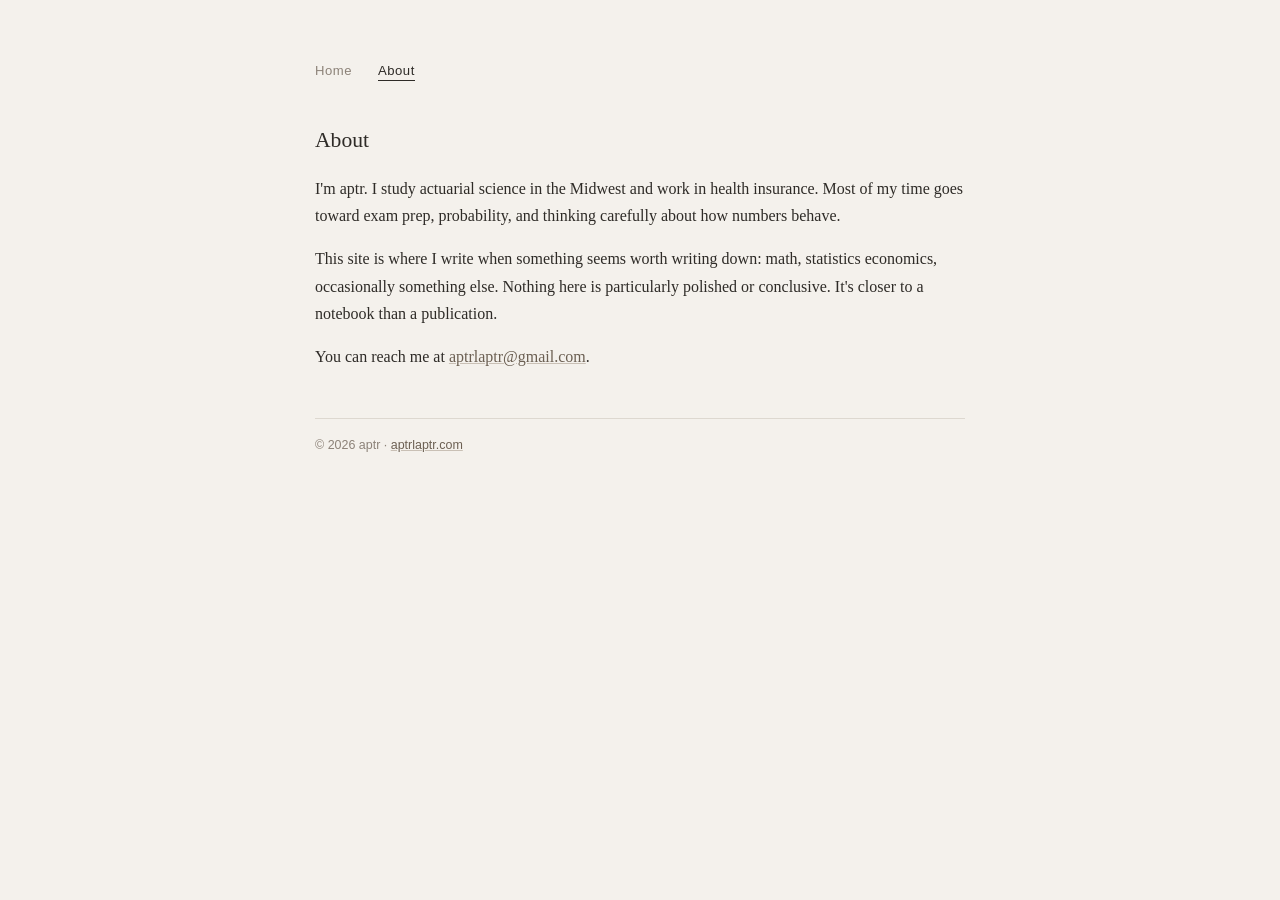
==== about.html @ 62548ceb "Create about.html" ====
<!DOCTYPE html>
<html lang="en">
<head>
  <meta charset="UTF-8">
  <meta name="viewport" content="width=device-width, initial-scale=1.0">
  <title>About</title>
  <link rel="stylesheet" href="style.css">
</head>
<body>

  <nav>
    <a href="/">Home</a>
    <a href="/about.html" class="active">About</a>
  </nav>

  <h1>About</h1>

  <article>
    <p>I'm aptr. I study actuarial science in the Midwest and work in health insurance.
    Most of my time goes toward exam prep, probability, and thinking carefully about
    how numbers behave.</p>

    <p>This site is where I write when something seems worth writing down:
    math, statistics economics, occasionally something else. Nothing here is
    particularly polished or conclusive. It's closer to a notebook than a publication.</p>

    <p>You can reach me at
    <a href="mailto:aptrlaptr@gmail.com">aptrlaptr@gmail.com</a>.</p>
  </article>

  <footer>© 2026 aptr · <a href="/">aptrlaptr.com</a></footer>

</body>
</html>
---- style.css ----
body {
  max-width: 650px;
  margin: 60px auto;
  font-family: Georgia, serif;
  line-height: 1.7;
  color: #2e2b27;
  background-color: #f4f1ec;
  padding: 0 20px;
}

a {
  color: #6b5f52;
  text-decoration: underline;
  text-decoration-color: #c9c0b5;
}

a:hover {
  color: #2e2b27;
  text-decoration-color: #2e2b27;
}

nav {
  margin-bottom: 2.5rem;
  font-family: sans-serif;
  font-size: 0.82rem;
  letter-spacing: 0.04em;
}

nav a {
  color: #8c8278;
  text-decoration: none;
  margin-right: 1.4rem;
  padding-bottom: 2px;
}

nav a:hover {
  color: #2e2b27;
}

nav a.active {
  color: #2e2b27;
  border-bottom: 1px solid #2e2b27;
}

h1 {
  font-size: 1.35rem;
  font-weight: normal;
  margin-bottom: 0.5rem;
}

hr {
  border: none;
  border-top: 1px solid #ddd8d0;
  margin: 1.5rem 0;
}

.bio {
  font-size: 0.95rem;
  color: #5a5148;
  margin-bottom: 1.5rem;
}

.post-list {
  list-style: none;
  padding: 0;
  margin: 0;
}

.post-list li {
  display: flex;
  align-items: baseline;
  gap: 0.75rem;
  margin-bottom: 0.55rem;
}

.post-meta {
  font-family: sans-serif;
  font-size: 0.8rem;
  color: #8c8278;
  margin-bottom: 1.75rem;
  display: flex;
  gap: 1rem;
  flex-wrap: wrap;
}

.post-date {
  color: #8c8278;
  font-size: 0.8rem;
  font-family: sans-serif;
  white-space: nowrap;
}

.tag {
  font-family: sans-serif;
  font-size: 0.68rem;
  letter-spacing: 0.06em;
  text-transform: uppercase;
  background: #ebe5db;
  color: #8c8278;
  padding: 2px 7px;
  border-radius: 3px;
  text-decoration: none;
}

footer {
  margin-top: 3rem;
  padding-top: 1rem;
  border-top: 1px solid #ddd8d0;
  font-family: sans-serif;
  font-size: 0.78rem;
  color: #8c8278;
}
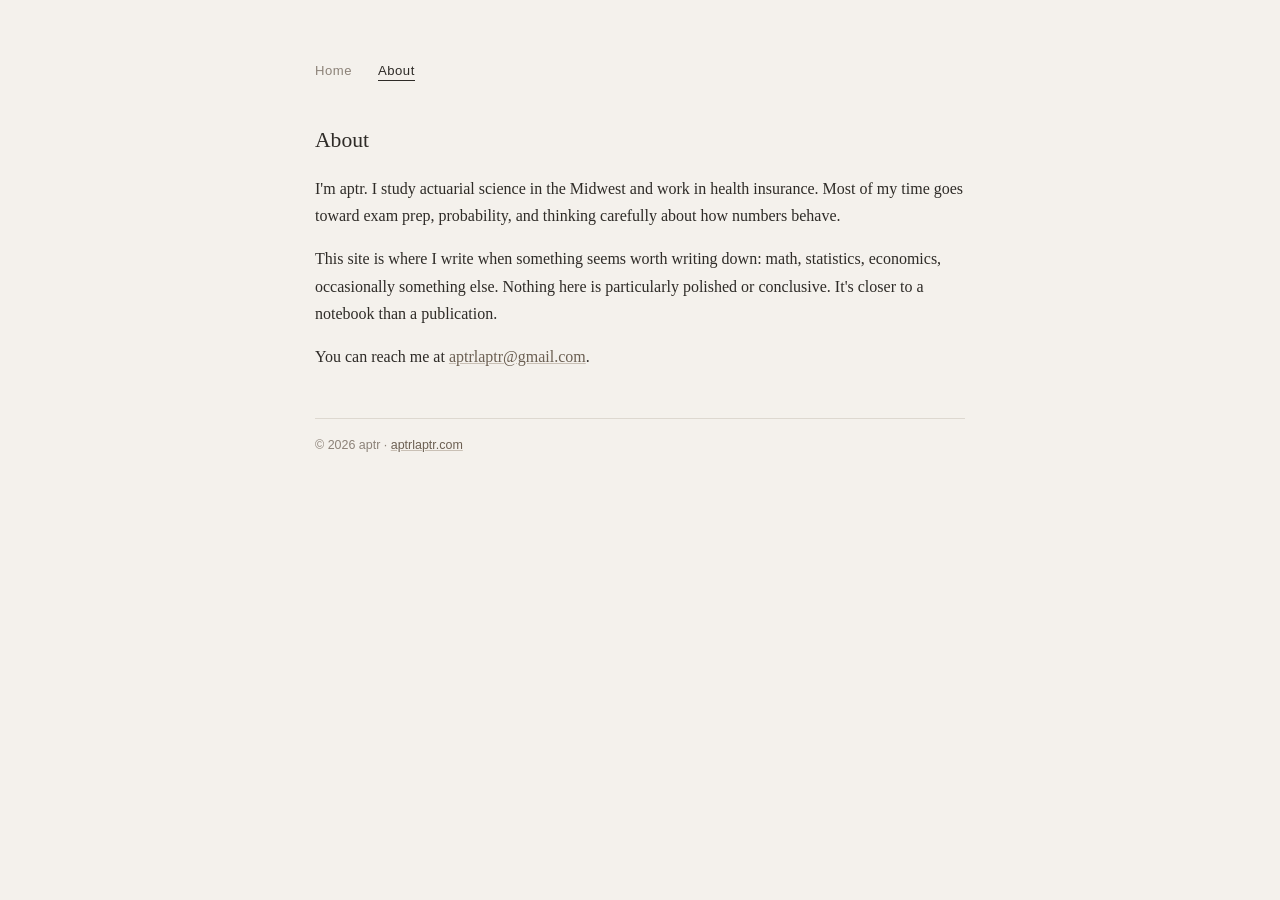
==== commit dff00d2f: "Update about.html" ====
--- a/about.html
+++ b/about.html
@@ -21,7 +21,7 @@
     how numbers behave.</p>
 
     <p>This site is where I write when something seems worth writing down:
-    math, statistics economics, occasionally something else. Nothing here is
+    math, statistics, economics, occasionally something else. Nothing here is
     particularly polished or conclusive. It's closer to a notebook than a publication.</p>
 
     <p>You can reach me at
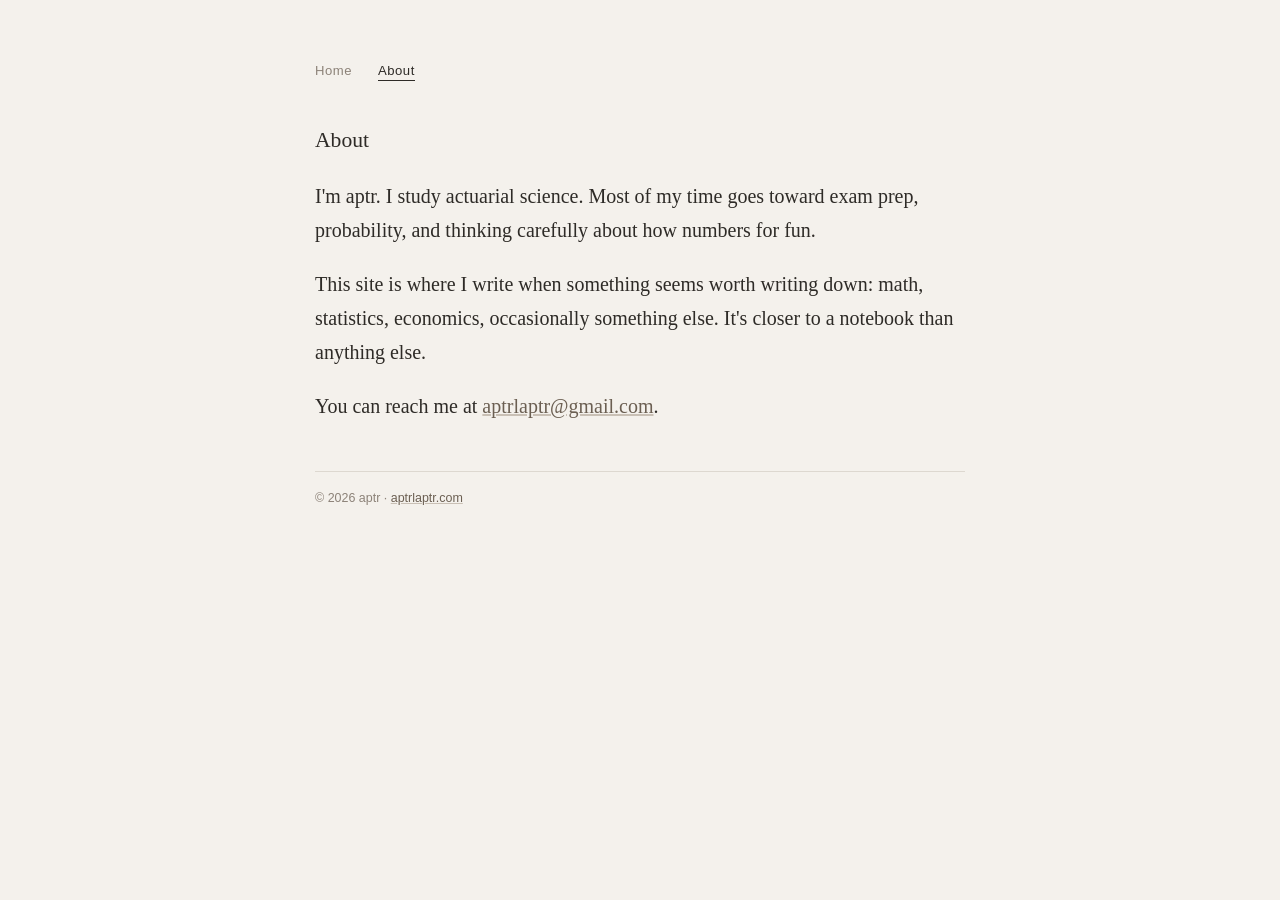
==== commit 5b53ab9e: "push" ====
--- a/about.html
+++ b/about.html
@@ -16,13 +16,12 @@
   <h1>About</h1>
 
   <article>
-    <p>I'm aptr. I study actuarial science in the Midwest and work in health insurance.
+    <p>I'm aptr. I study actuarial science.
     Most of my time goes toward exam prep, probability, and thinking carefully about
-    how numbers behave.</p>
+    how numbers for fun.</p>
 
     <p>This site is where I write when something seems worth writing down:
-    math, statistics, economics, occasionally something else. Nothing here is
-    particularly polished or conclusive. It's closer to a notebook than a publication.</p>
+    math, statistics, economics, occasionally something else. It's closer to a notebook than anything else.</p>
 
     <p>You can reach me at
     <a href="mailto:aptrlaptr@gmail.com">aptrlaptr@gmail.com</a>.</p>
--- a/style.css
+++ b/style.css
@@ -2,6 +2,7 @@
   max-width: 650px;
   margin: 60px auto;
   font-family: Georgia, serif;
+  font-size: 20px;
   line-height: 1.7;
   color: #2e2b27;
   background-color: #f4f1ec;
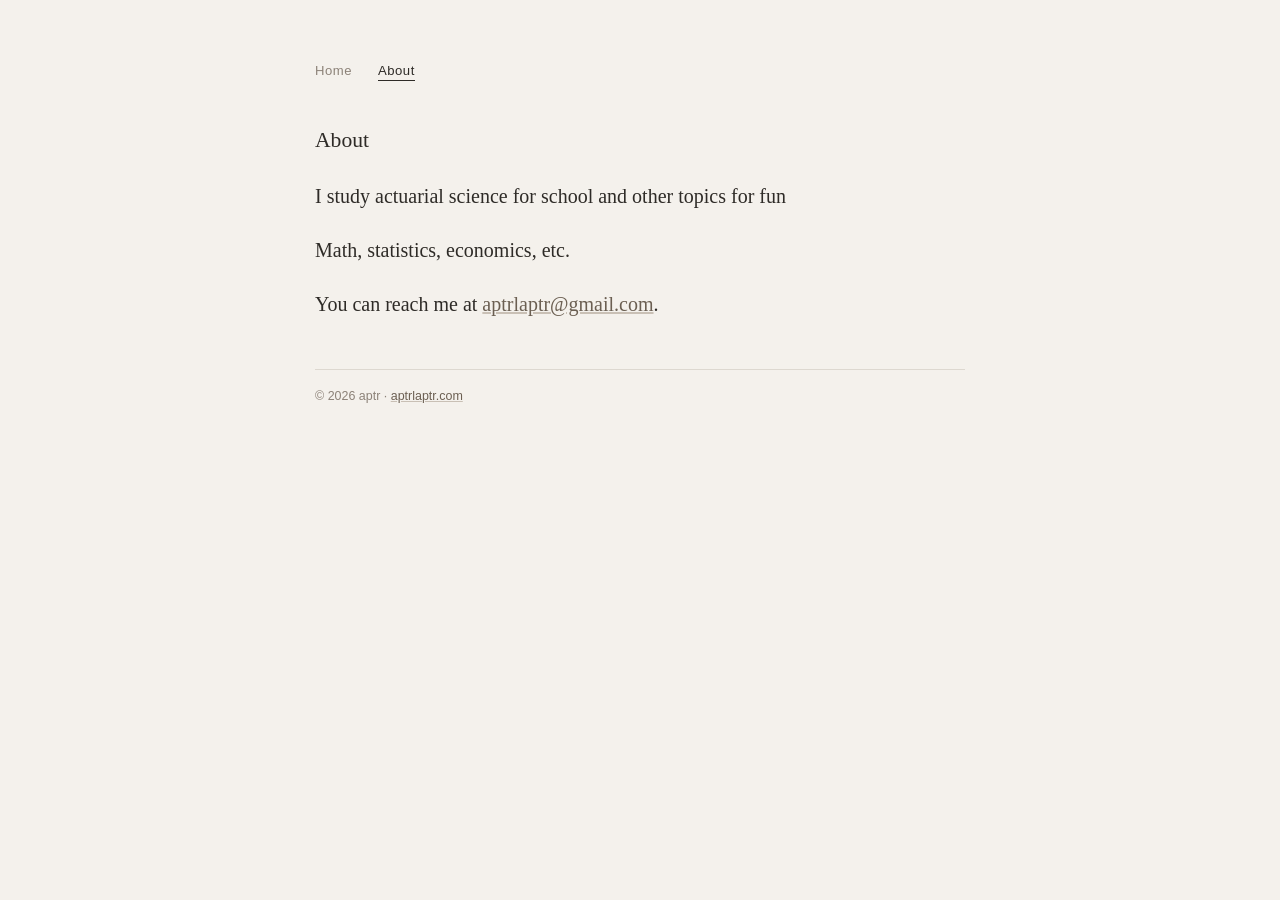
==== commit a953296f: "frank" ====
--- a/about.html
+++ b/about.html
@@ -16,12 +16,10 @@
   <h1>About</h1>
 
   <article>
-    <p>I'm aptr. I study actuarial science.
-    Most of my time goes toward exam prep, probability, and thinking carefully about
-    how numbers for fun.</p>
+    <p>I study actuarial science for school and other topics for fun </p>
 
-    <p>This site is where I write when something seems worth writing down:
-    math, statistics, economics, occasionally something else. It's closer to a notebook than anything else.</p>
+    <p>
+    Math, statistics, economics, etc.</p>
 
     <p>You can reach me at
     <a href="mailto:aptrlaptr@gmail.com">aptrlaptr@gmail.com</a>.</p>
